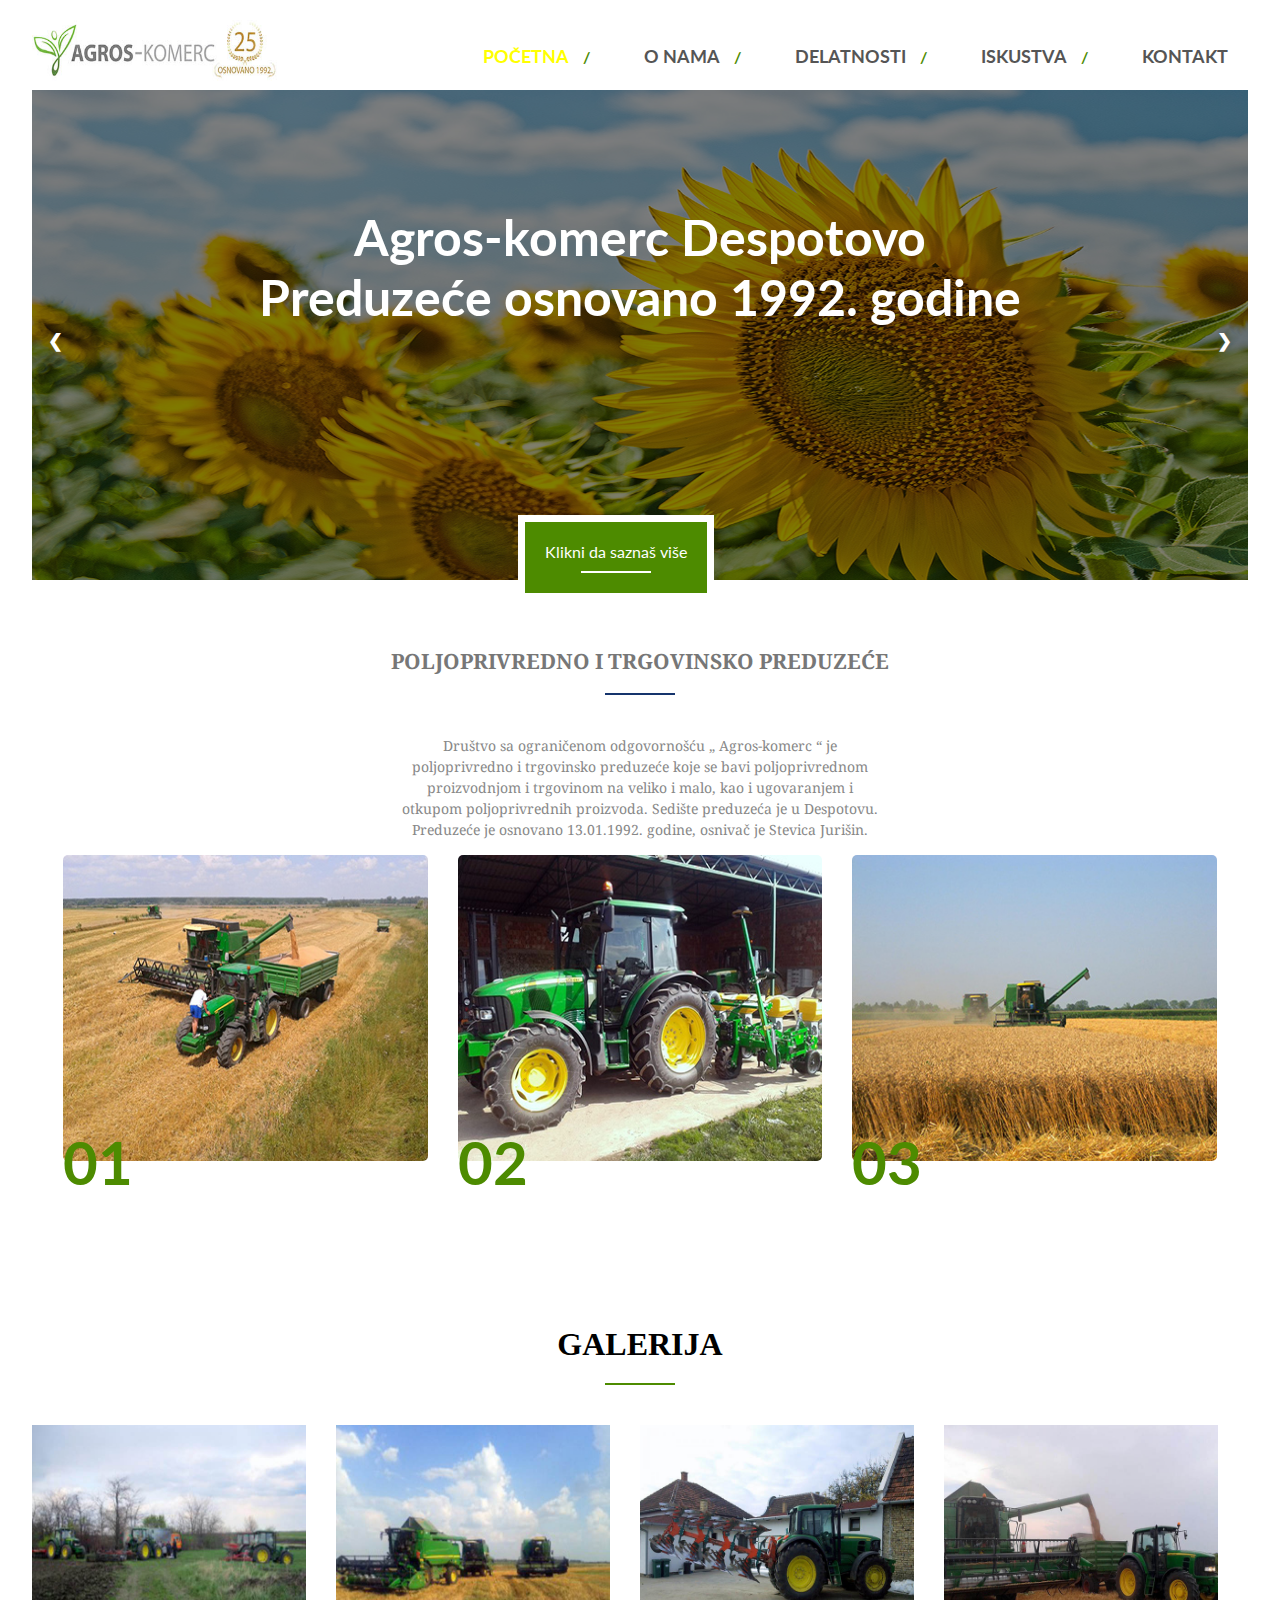
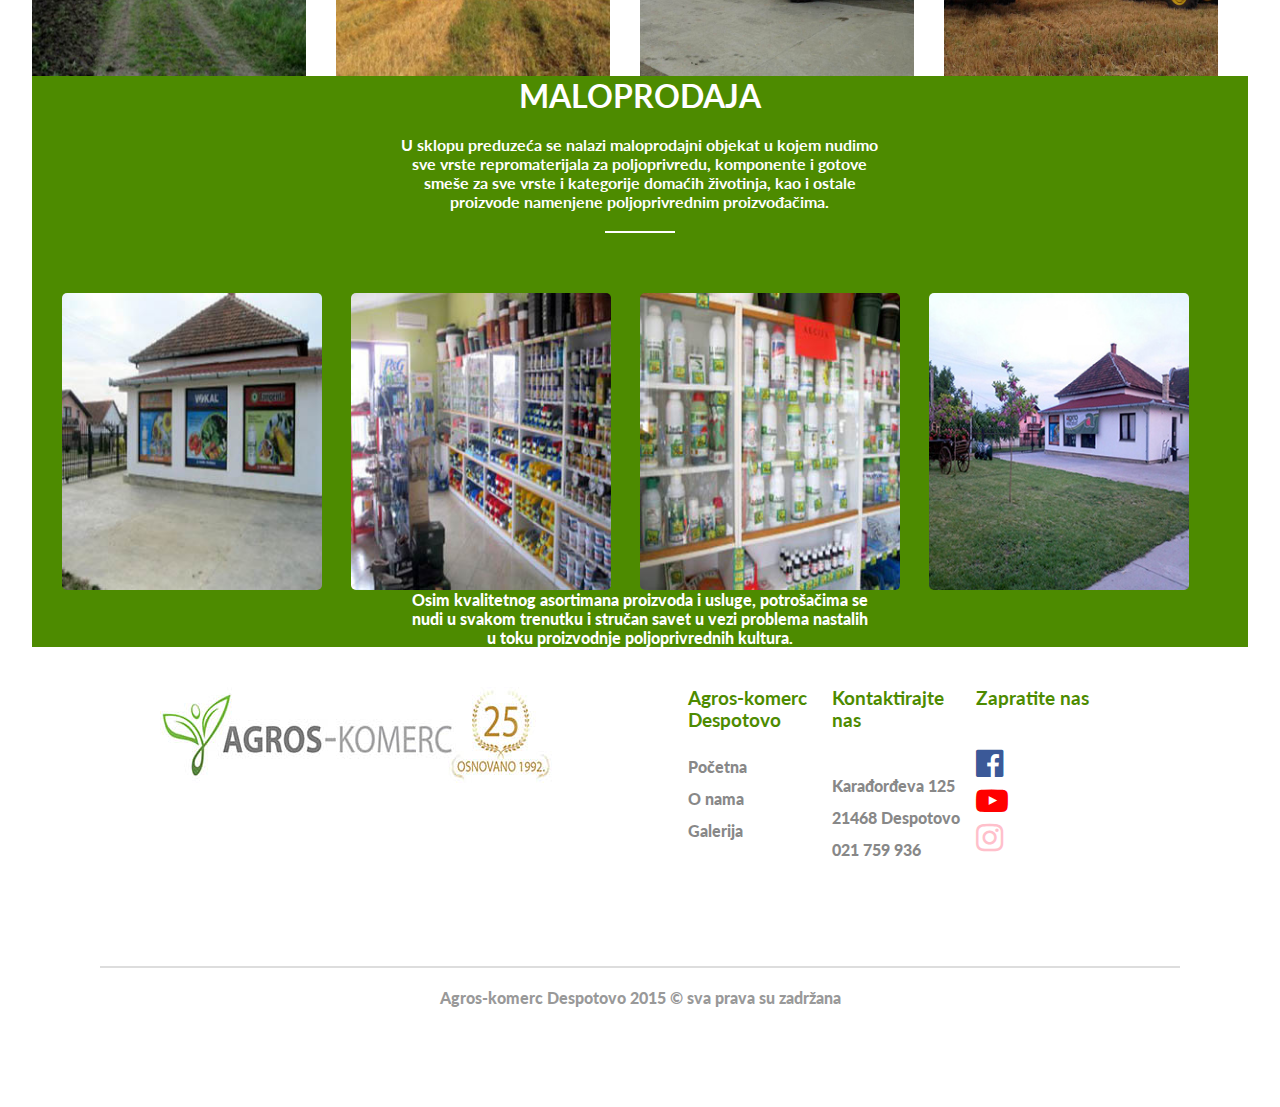
==== index.html @ 93c8be32 "Add files via upload" ====
<!DOCTYPE html>
<html>
<head>
	<link rel="icon" type="image/x-icon" href="favicons/favicon.ico">
	<title>Agros-Komerc Početna</title>
	<meta name="description" content="Društvo sa ograničenom odgovornošću „ Agros-komerc “ je poljoprivredno i trgovinsko preduzeće koje se bavi poljoprivrednom proizvodnjom i trgovinom na veliko i malo, kao i ugovaranjem i otkupom poljoprivrednih proizvoda. Sedište preduzeća je u Despotovu."/>
	<meta http-equiv="X-UA-Compatible" content="IE=edge">
	<meta name="keywords" content="Poljoprivredne usluge, poljoprivredna apoteka, poljoprivredna mehanizacija, otkup, prodaja, kooperacija, repromaterijal, savetovanja, veleprodaja, maloprodaja">
	<meta property="og:locale" content="sr_RS">
	<meta property="og:type" content="website">
	<meta property="og:title" content="Agros-Komerc">
	<meta property="og:description" content="Ako Vam je potrebna hrana mi Vam nudimo i kućnu dostavu">

	<link rel="apple-touch-icon" sizes="120x120" href="favicons/apple-icon-120x120.png">
    <link rel="icon" type="image/png" sizes="32x32" href="favicons/favicon-32x32.png">
    <link rel="icon" type="image/png" sizes="16x16" href="favicons/favicon-16x16.png">
    <link rel="manifest" href="favicons/manifest.json">
	
	<meta name="msapplication-TileColor" content="#ffffff">
	<meta name="msapplication-TileImage" content="/ms-icon-144x144.png">
	<meta name="theme-color" content="#ffffff">
	<meta property="og:url" content="https://dkljestan.github.io/osteriax/index.html">
	<meta property="og:site_name" content="Agros-Komerc">
	<meta name="og:image" content="https://dkljestan.github.io/osteriax/images/l1.jpg">
	<link href="css/font-awesome.min.css" rel="stylesheet">
 	<meta http-equiv="Content-Type" content="text/html; charset=utf-8" />
	







	<meta name="viewport" content="width=device-width, initial-scale=1">
	<link rel="stylesheet" type="text/css" href="css/default.css">
	<link rel="stylesheet" type="text/css" href="css/index.css">
	<link href='https://fonts.googleapis.com/css?family=Lato' rel='stylesheet'>
	<link href='https://fonts.googleapis.com/css?family=Droid Serif' rel='stylesheet'>
	<script src="https://ajax.googleapis.com/ajax/libs/jquery/3.1.0/jquery.min.js"></script>
	<link rel="stylesheet" href="https://cdnjs.cloudflare.com/ajax/libs/font-awesome/4.7.0/css/font-awesome.min.css">
<body>

	 <header>
	 	<div class="wrapper">
	        <div class="logo">
	          <a href="naslovna.html">
	            <img src="images/l1.jpg" alt="logo">
	          </a>
	        </div>
	        
	        <span><i class="fa fa-bars bar fa-2x" aria-hidden="true"></i></span>

	        <nav class="menuu">
				<a href="index.html" class="active">POČETNA</a>
				<a href="onama.html">O NAMA</a>
				<a href="delatnost.html">DELATNOSTI</a>
				<a href="iskustva.html">ISKUSTVA</a>
				<a href="kontakt.html">KONTAKT</a>
	        </nav>
	       </div>
  	</header>


	<section class="first">
		<div class="wrapper">
			<div class="slideshow-container">

				<div class="mySlides fade">
				  <img src="images/suncokret.jpg" alt="suncokret">
				  <div class="text"><h1>Agros-komerc Despotovo</h1><h2>Preduzeće osnovano 1992. godine</h2></div>
				  <a href="delatnost.html" class="aa"> Klikni da saznaš više <hr></a>
				</div>

				<div class="mySlides fade">
				  <img src="images/suncokret1.jpg" alt="kukuruz">
				  <div class="text"><h1>Agros-komerc Despotovo</h1><h2>Preduzeće osnovano 1992. godine</h2></div>
				  <a href="delatnost.html" class="aa"> Klikni da saznaš više <hr></a>
				</div>

				<div class="mySlides fade">
				  <img src="images/suncokret2.jpg" alt="žito">
				  <div class="text"><h1>Agros-komerc Despotovo</h1><h2>Preduzeće osnovano 1992. godine</h2></div>
				  <a href="delatnost.html" class="aa"> Klikni da saznaš više <hr></a>
				</div>

				<a class="prev" onclick="plusSlides(-1)">&#10094;</a>
				<a class="next" onclick="plusSlides(1)">&#10095;</a>

			</div>
		</div>
	</section>

	<section class="two">
		 <div class="wrapper">
		 	<div class="text">
		 			<h2>POLJOPRIVREDNO I TRGOVINSKO PREDUZEĆE</h2>
			 			<hr class="line">
		 			<div class="text1">
		 				<p>Društvo sa ograničenom odgovornošću „ Agros-komerc “ je poljoprivredno i trgovinsko preduzeće koje se bavi poljoprivrednom proizvodnjom i trgovinom na veliko i malo, kao i ugovaranjem i otkupom poljoprivrednih proizvoda. Sedište preduzeća je u Despotovu. Preduzeće je osnovano 13.01.1992. godine, osnivač je Stevica Jurišin.</p>
		 			</div>
		 	</div>
		 </div>
	</section>
	
	<section class="three">
		<div class="wrapper">
			<div class="gallery">

				<div class="gallery1">
					<img src="images/broj1.JPG" alt="kombaj">

					<div class="number">
						<h1>01</h1>
					</div>
				</div>

				<div class="gallery1">
					<img src="images/broj2.jpg" alt="traktor">

					<div class="number">
						<h1>02</h1>
					</div>
				</div>

				<div class="gallery1">
					<img src="images/broj3.JPG" alt="vršidba">
					<div class="number">
						<h1>03</h1>
					</div>
				</div>

			</div>
		</div>
	</section>













	<section class="four">
		<div class="wrapper">
			
		</div>
	</section>












	<section class="five">
		<div class="wrapper">
			<div class="text3">
				<h1>GALERIJA</h1>
					<hr class="line">
			</div>
		</div>		
	</section>



	<section class="six">
		<div class="wrapper">

			<div class="gal">
				<div class="pic">
					<img src="images/slika1.JPG" alt="John Deer">
					<div class="text"><p>ONE</p></div>
				</div>
			</div>

			<div class="gal">
				<div class="pic">
					<img src="images/slika2.jpg" alt="John Deer">
					<div class="text"><p>TWO</p></div>
				</div>
			</div>

			<div class="gal">
				<div class="pic">
					<img src="images/slika3.jpg" alt="plug">
					<div class="text"><p>THREE</p></div>
				</div>
			</div>

			<div class="gal">
				<div class="pic">
					<img src="images/slika4.jpg" alt="John Deer">
					<div class="text"><p>FOUR</p></div>
				</div>
			</div>

		</div>
	</section>

	<section class="seven"></section>


	<section class="eight">
		<div class="wrapper">
			<div class="background">
				<div class="text">
					<h1>MALOPRODAJA</h1>
					<p><b>U sklopu preduzeća se nalazi  maloprodajni objekat u kojem nudimo sve vrste repromaterijala za poljoprivredu, komponente i gotove smeše za sve vrste i kategorije domaćih životinja, kao i ostale proizvode namenjene poljoprivrednim proizvođačima.</p><hr class="line">
				</div>
				<div class="gallery">
					<div class="wrapper">

						<div class="gal">
							<div class="pic">
								<img src="images/radnja.JPG" alt="radnja">
							</div>
						</div>

						<div class="gal">
							<div class="pic">
								<img src="images/radnja1.JPG" alt="apoteka">
							</div>
						</div>

						<div class="gal">
							<div class="pic">
								<img src="images/radnja2.JPG" alt="prodavnica">
							</div>
						</div>

						<div class="gal">
							<div class="pic">
								<img src="images/radnja3.jpg" alt="dvorište">
							</div>
						</div>

				<div class="text">
					<p><b>Osim kvalitetnog asortimana proizvoda i usluge, potrošačima se nudi u svakom trenutku i stručan savet u vezi problema nastalih u toku proizvodnje poljoprivrednih kultura.</p>
				</div>
					

					</div>
				</div>
			</div>
		</div>
	</section>

	<section class="eleven">
		<div class="wrapper1">
			<div class="float">
					<div class="logo">
						<img src="images/l1.jpg" alt="logo">
					</div>

					<div class="text">
						<h3>Zapratite nas</h3>
						<br>

						<a href="https://www.facebook.com/" target="_blank"><i class="fa fa-facebook-official fa-2x face" aria-hidden="true"></i></a>
						<a href="https://www.youtube.com/" target="_blank"><i class="fa fa-youtube-play fa-2x yt" aria-hidden="true"></i></a>
						<a href="https://www.instagram.com/" target="_blank"><i class="fa fa-instagram fa-2x insta" aria-hidden="true"></i>
						</a>
					</div>

					<div class="text">
						<h3>Kontaktirajte nas</h3>
						<br>
						<p>Karađorđeva 125</p>
						<p>21468 Despotovo</p>
						<p>021 759 936</p>
					</div>

					<div class="text">
						<h3>Agros-komerc Despotovo</h3>
						<a href="index.html">Početna</a>
						<a href="onama.html">O nama</a>
						<a href="galerija.html">Galerija</a>
					</div>
			</div>
		</div>
	</section>

	<footer>
		<div class="wrapper1">
			<hr>
		<p>Agros-komerc Despotovo 2015 © sva prava su zadržana</p>
		</div>
	</footer>

<script src="js/script.js"></script>
</body>
</html>
---- css/default.css ----
* {
  margin: 0;
  padding: 0;
  box-sizing: border-box;
}
.wrapper{
	max-width: 1440px;
	width: 95%;
	margin: 0 auto;
}
body {
  font-family: 'Lato', sans-serif;
}
img {
  max-width: 100%;
  display: block;
  height: auto;
}

header {
  background: white;
  overflow: hidden;
  padding: 20px 0;
}

header .logo {
  float: left;
  width: 250px;
  height: 50px;
}
header nav {
  float: right;
  margin-top: 25px;
}

header nav a {
  margin: 0 20px;
  font-size: 18px;
  color: #555;
  text-decoration: none;
  font-weight: 700;
  text-transform: uppercase;
}

header nav a:hover{
	transition: 0.5s ease;
	color: rgb(250, 236, 0);
}
header nav a::after{
	content: '  /  ';
	color: rgb(77, 139, 0);
	font-weight: bold;
	font-size: 16px;
	padding: 10px;
}
header nav a.active {
  color: yellow;
}
header nav a:last-child:after{
	content: none;
}

@media only screen and (max-width: 768px) {
  .header nav a {
    margin: 0 15px;
  }
}
@media only screen and (max-width: 576px) {
  header nav {
    float: none;
    text-align: center;
    clear: both;
  }
  header nav a {
    display: block;
    margin: 20px 0;
    text-align: center;
  }
  header nav a.active {
    padding-bottom: 7px;
    border-bottom: 1px solid #AAABD3;
  }
}
header  .menuu.isOpen {
  display: block;
}
header i{
  color: black;
  margin-right: 10px;
}

header  span {
  float: right;
  display: none;
}
@media (max-width: 900px){
  header  span{display: block;}
  header  nav {
  clear: both;
  float: none;
  display: none;
}
header  nav a{
  float: none;
  display: block;
  text-align: center;
  margin: 15px 0;
}
---- css/index.css ----
.first{
	width: 100%;
	height: auto;
}
.first .mySlides {
  display: none;
}
.first img {
  vertical-align: middle;
}
.first .slideshow-container {
  max-width: 100%;
  position: relative;
  margin: auto;
}
.first .prev, .next {
  cursor: pointer;
  position: absolute;
  top: 50%;
  width: auto;
  padding: 16px;
  margin-top: -22px;
  color: white;
  font-weight: bold;
  font-size: 18px;
  transition: 0.6s ease;
  border-radius: 0 3px 3px 0;
}
.first .next {
  right: 0;
  border-radius: 3px 0 0 3px;
}
.first .text {
  color: black;
  font-family: Lato, sans-serif;
  padding: 8px 12px;
  position: absolute;
  bottom: 50%;
  width: 100%;
  text-align: center;

}
.first img{
	width: 100%;
	filter: brightness(50%);
}
.first .text h1{
	color: white;
	font-size: 50px;
}
.first .text h2{
	color: white;
	font-size: 50px;
}
.first .aa{
	position: absolute;
	bottom: -4%;
	left: 40%;
	margin: 0 auto;
	text-align: center;
	padding: 20px;
	font-family: Lato, sans-serif;
	color: white;
	background-color: rgb(77, 139, 0);
	text-decoration: none;
	border: 7px solid white;
}
.first hr{
	border: 0.5px solid white;
	width: 70px;
	margin: 10px auto 0 auto;
}
.first .fade {
  -webkit-animation-name: fade;
  -webkit-animation-duration: 1.5s;
  animation-name: fade;
  animation-duration: 1.5s;
}
.first @-webkit-keyframes fade {
  from {opacity: .3} 
  to {opacity: 1}
}
.first @keyframes fade {
  from {opacity: .3} 
  to {opacity: 1}
}


@media only screen and (max-width: 300px) {
 .first .prev, .next,.text {font-size: 11px}
}
@media only screen and (max-width: 768px){
	.first .text h1{
		color: white;
		font-size: 30px;
	}
	.first .text h2{
		color: white;
		font-size: 30px;
	}
}
@media only screen and (max-width: 576px){
	.first .text h1{
		color: white;
		font-size: 20px;
	}
	.first .text h2{
		color: white;
		font-size: 20px;
	}
}




































.two{
	width: 100%;
	height: auto;
	margin-top: 50px;
}
.two h2{
	font-family: "Droid Serif", sans-serif;
	text-align: center;
	color: #777;
	line-height: 3em;
}
.two .text{
	font-size: 14px;
    font-family: "Droid Serif", sans-serif;
	text-align: center;
	width: 100%;
	height: auto;
	line-height: 2em;
}
.two p{
	font-family: Lato-Bold, sans-serif;
	color: #888;
}
.two .text1{
	width: 40%;
	margin: 40px auto 0 auto;
	line-height: 1.5em;
	text-align: center;
}
.two .text1 p{
	color: #888;
	font-family: "Droid Serif", sans-serif;
}
.two .line{
	width: 70px;
	border: none;
	background-color: rgb(21,52,108);
	padding: 1px;
	margin: 0 auto;
}
@media only screen and (max-width: 768px){
	.two .text1{
		width: 70%;
		margin: 40px auto 0 auto;
		line-height: 1.5em;
		text-align: center;
	}
}
@media only screen and (max-width: 576px){
	.two .text1{
		width: 90%;
		margin: 40px auto 0 auto;
		line-height: 1.5em;
		text-align: center;
	}
}










.three{
	width: 100%;
	height: auto;
}
.three .gallery{
	display: flex;
	justify-content: center;
}
.three .gallery1{
	width: 30%;
	position: relative;
	margin: 15px;
}
.three .gallery img{
	border-radius: 5px;
}
.three .gallery1 .number h1{
	position: absolute;
	bottom: -12%;
	font-size:60px;
	color: rgb(77, 139, 0); 
	font-weight: bold;
}
@media only screen and (max-width: 768px){
	.three .gallery{
		display: flex;
		justify-content: center;
		flex-wrap: wrap;
}
	.three .gallery1{
			width: 50%;
			position: relative;
			margin: 70px;
	}
}
@media only screen and (max-width: 576px){
	.three .gallery{
		display: flex;
		justify-content: center;
		flex-wrap: wrap;
}
	.three .gallery1{
			width: 80%;
			position: relative;
			margin: 70px;
	}
}





























.four{
	width: 100%;
	height: auto;
}























.five{
	margin-top: 150px;
	width: 100%;
	height: auto;
}
.five .text3 h1{
	font-family: "texgyreadventorregular";
	text-align: center;
}
.five .text3 p{
	margin-top:  20px;
	text-align: center;
	font-family: Lato-Italic, sans-serif;
	font-style: italic;
	color: #888;                             /*Silver coloe*/
}
.five .text3 .line{
	width: 70px;
	border: none;
	background-color: rgb(77, 139, 0);
	padding: 1px;
	margin: 0 auto;
	margin-top: 20px;
}

















.six{
	margin-top: 40px;
	width: 100%;
	height: auto;
}
.six .gal{
	width: 25%;
	float: left;
}
.six .gal .pic{
	width: 90%;
	height: 100%;
	position: relative;
}
.six .gal .pic img{
	width: 100%;
	height: 100%;
}

.six .gal .pic:hover .text{
	visibility: visible;
	opacity: 1;
}
.six .gal .pic:hover  .text p{
	visibility: visible;
	opacity: 1;
}

.six .gal .pic .text{
	visibility: hidden;
	background-color: rgba(255, 246, 0,50);
	position: absolute;
	top: 5%;
	bottom: 5%;
	left: 5%;
	right: 5%;
	width: 90%;
	height: 90%;
	margin: 0 auto;
	transition: opacity 0.5s;
	opacity: 0;

}
.six .gal .pic .text p{
	visibility: hidden;
	color: white;
	position: absolute;
	border: 1px solid white;
	padding: 5px;
	top: 45%;
	left: 35%;
	transition: opacity 0.5s;
	opacity: 0;
}
@media only screen and (max-width: 768px){
	.six .gal{
		width: 50%;
		float: left;
	}
	.six .gal .pic{
			margin: 0 auto;
			width: 90%;
			height: 100%;
			position: relative;
	}
}
@media only screen and (max-width: 576px){
	.six .gal{
		width: 100%;
		float: none;
	}
	.six .gal .pic{
		display: block;
			margin: 0 auto;
			width: 90%;
			height: 100%;
			position: relative;
	}
	.six .gal .pic .text p{
		visibility: visible;
		color: white;
		position: absolute;
		border: 1px solid white;
		padding: 5px;
		top: 45%;
		left: 40%;
	}
}


























.seven{
	clear: left;
	width: 100%;
	height: auto;
}




.eight{
	width: 100%;
	height: auto;
}
.eight .background{
	background-color: rgb(77, 139, 0);
	overflow: hidden;
}
.eight .background .text h1{
	font-family: Lato, sans-serif;
	text-align: center;
	color: white;
}
.eight .background .text p{
	color: white;
	width: 40%;
	text-align: center;
	margin: 0 auto;
	margin-top: 20px;
}
.eight .background .text .line{
	width: 70px;
	border: none;
	background-color: white;
	padding: 1px;
	margin: 0 auto;
	margin-top: 20px;
}
.eight .gal{
	margin-top: 40px;
	width: 25%;
	height: 50%;
	float: left;
}
.eight .gal .pic{
	width: 90%;
	height: 100%;
}
.eight .gal .pic img{
	width: 100%;
	height: 100%;
	border-radius: 5px;
}
.eight .gal .pic .text{
	width: 100%;
}
.eight .gal .pic .text h3{
 	color: white;
 	font-family: Lato, sans-serif;
}
.eight .gal .pic .text h3::selection{
 	color: white;
 	background-color: black;
}
.eight .gal .pic .text p{
	color: #e4eab9;
	text-align: justify;
	font-family: Lato-Italic, serif;
	font-style: italic;
	width: 100%;
}
.eight .gal .pic .text p::selection{
	background-color: black;
	color: white;
}
.eight .gal .pic .text a{
	display: block;
	text-decoration: none;
	font-size: 30px;
	color: white;
}
@media only screen and (max-width: 768px){
	.eight .gallery{
		display: block;
	}
	.eight .gal{
		margin: 40px auto;
		width: 80%;
		height: 50%;
		float: none;
	}
	.eight .gal .pic{
		width: 100%;
		height: 100%;
	}
}
@media only screen and (max-width: 576px){
	.eight .gallery{
		display: block;
	}
	.eight .gal{
		margin: 40px auto;
		width: 60%;
		height: 50%;
		float: none;
	}
	.eight .gal .pic{
		width: 90%;
		height: 100%;
	}
}























.nine{
	width: 100%;
	height: auto;
	clear: left;
	overflow: hidden;
}


.nine .new{
	margin-top: 100px;
	width: 100%;
	height: auto;

}
.nine .new h1{
	text-align: center;
	font-family: Lato, sans-serif;
}
.nine .new h1::selection{
	background-color: black;
	color: white;
}
.nine .new .line{
	width: 70px;
	border: none;
	background-color: rgb(27, 52, 108);
	padding: 1px;
	margin: 0 auto;
	margin-top: 20px;
}

.nine .news .post{
	width: 30%;
	height: auto;
	float: left;
	text-align: center;
	margin: 20px;
	
}
.nine .news .post img{
	width: 100%;
	height: auto;
}
.nine .news .post h3{
	color: #444;
	font-family: Lato, sans-serif;
	line-height: 2em;
	text-align: left;
}
.nine .news .post h3::selection{
	background-color: black;
	color: white;
}
.nine .news .post h4{
	color: rgb(27, 52, 108); /*Green color*/
	font-family: Lato-Italic, serif;
	font-style: italic;
	line-height: 3em;
	text-align: left;
}
.nine .news .post h4::selection{
	background-color: black;
	color: white;
}
.nine .news .post p{
	text-align: left;
	color: #888;
	font-family: Lato, sans-serif;
	line-height: 1.5em;
}
.nine .news .post p::selection{
	background-color: black;
	color: white;
}
.nine .news .post a{
	display: block;
	color: rgb(27, 52, 108); /*Green color*/
	text-decoration: none;
	margin-top: 20px;
	font-weight: bold;
	font-family: Lato, sans-serif;
	font-size: 20px;
	text-align: left;
}
.nine .news .post a:hover{
	transition: 1s ease;
	color: red; /* Blue color*/
}
@media only screen and (max-width: 768px){
	.nine .news .post{
		width: 60%;
		height: auto;
		float: none;
		text-align: center;
		margin: 20px auto;
	}
}
@media only screen and (max-width: 576px){
	.nine .news .post{
		width: 70%;
		height: auto;
		float: none;
		text-align: center;
		margin: 10px auto;
	}
}










































.ten{
	width: 100%;
	height: auto;
}
.ten .form{
	background-color: #eee;
	padding: 70px;
}
.ten .form h3{
	text-align: center;
	color: #666;
	line-height: 2em;
}
.ten .form form{
	text-align: center;
}
.ten .form form input{
	border-right: none;
	display: inline-block;
	width: 80%;
	padding: 10px;
}
.ten .form form button{
	margin-left: -50px;
	display: inline-block;
	border: none;
	background-color: rgb(27, 52, 108);
	padding: 12px;
	color: white;
}
.ten .form form button:hover{
	background-color: red;

}
@media only screen and (max-width: 768px){
	.ten .form form input{
		width: 60%;
	}
}
@media only screen and (max-width: 576px){
	.ten .form form input{
		width: 55%;
	}
}



























.eleven{
	width: 100%;
	height: auto;
	padding: 40px;
}
.eleven .wrapper1{
	max-width: 1200px;
	width: 80%;
	margin: 0 auto;
}
.eleven .float{
	width: 100%;
	height: auto;

}
.eleven .float .logo{
	width: 55%;
	float: left;
}
.eleven .float .text{
	width: 15%;
	float: right;
}
.eleven .float .text h3{
	color: rgb(77, 139, 0); 
	font-family: Lato, sans-serif;
	font-style: normal;
	margin-bottom: 20px;
}
.eleven .float .text a{
	display: block;
	color: #888;
	text-decoration: none;
	line-height: 2em;
	font-family: Lato, sans-serif;
}
.eleven .float .text a .face{
	color: #3B5998;
}
.eleven .float .text a .yt{
	color: red;
}
.eleven .float .text a .insta{
	color: pink;
}
.eleven .float .text p{
	display: block;
	color: #888;
	line-height: 2em;
	font-family: Lato, sans-serif;
}
@media only screen and (max-width: 768px){
	.eleven .float .logo{
		float: none;
		width: 100%;
		text-align: center;
		margin-bottom: 50px;
	}
	.eleven .float .text{
		width: 100%;
		float: none;
		text-align: center;
		margin-bottom: 20px;
	}
}
@media only screen and (max-width: 576px){
	.eleven .float .logo{
		float: none;
		width: 100%;
		text-align: center;
		margin-bottom: 30px;
	}
	.eleven .float .text{
		width: 100%;
		float: none;
		text-align: center;
		margin-bottom: 15px;
	}
}

footer{
	width: 100%;
	height: auto;
	clear: both;
	padding: 100px;
}
footer hr{
	border: 0.5px solid #ddd;
}
footer p{
	text-align: center;
	color: #999;
	margin-top: 20px;
}
@media only screen and (max-width: 768px){
	footer{
		padding: 60px;
	}
}
@media only screen and (max-width: 576px){
	footer{
		padding: 30px;
	}
}
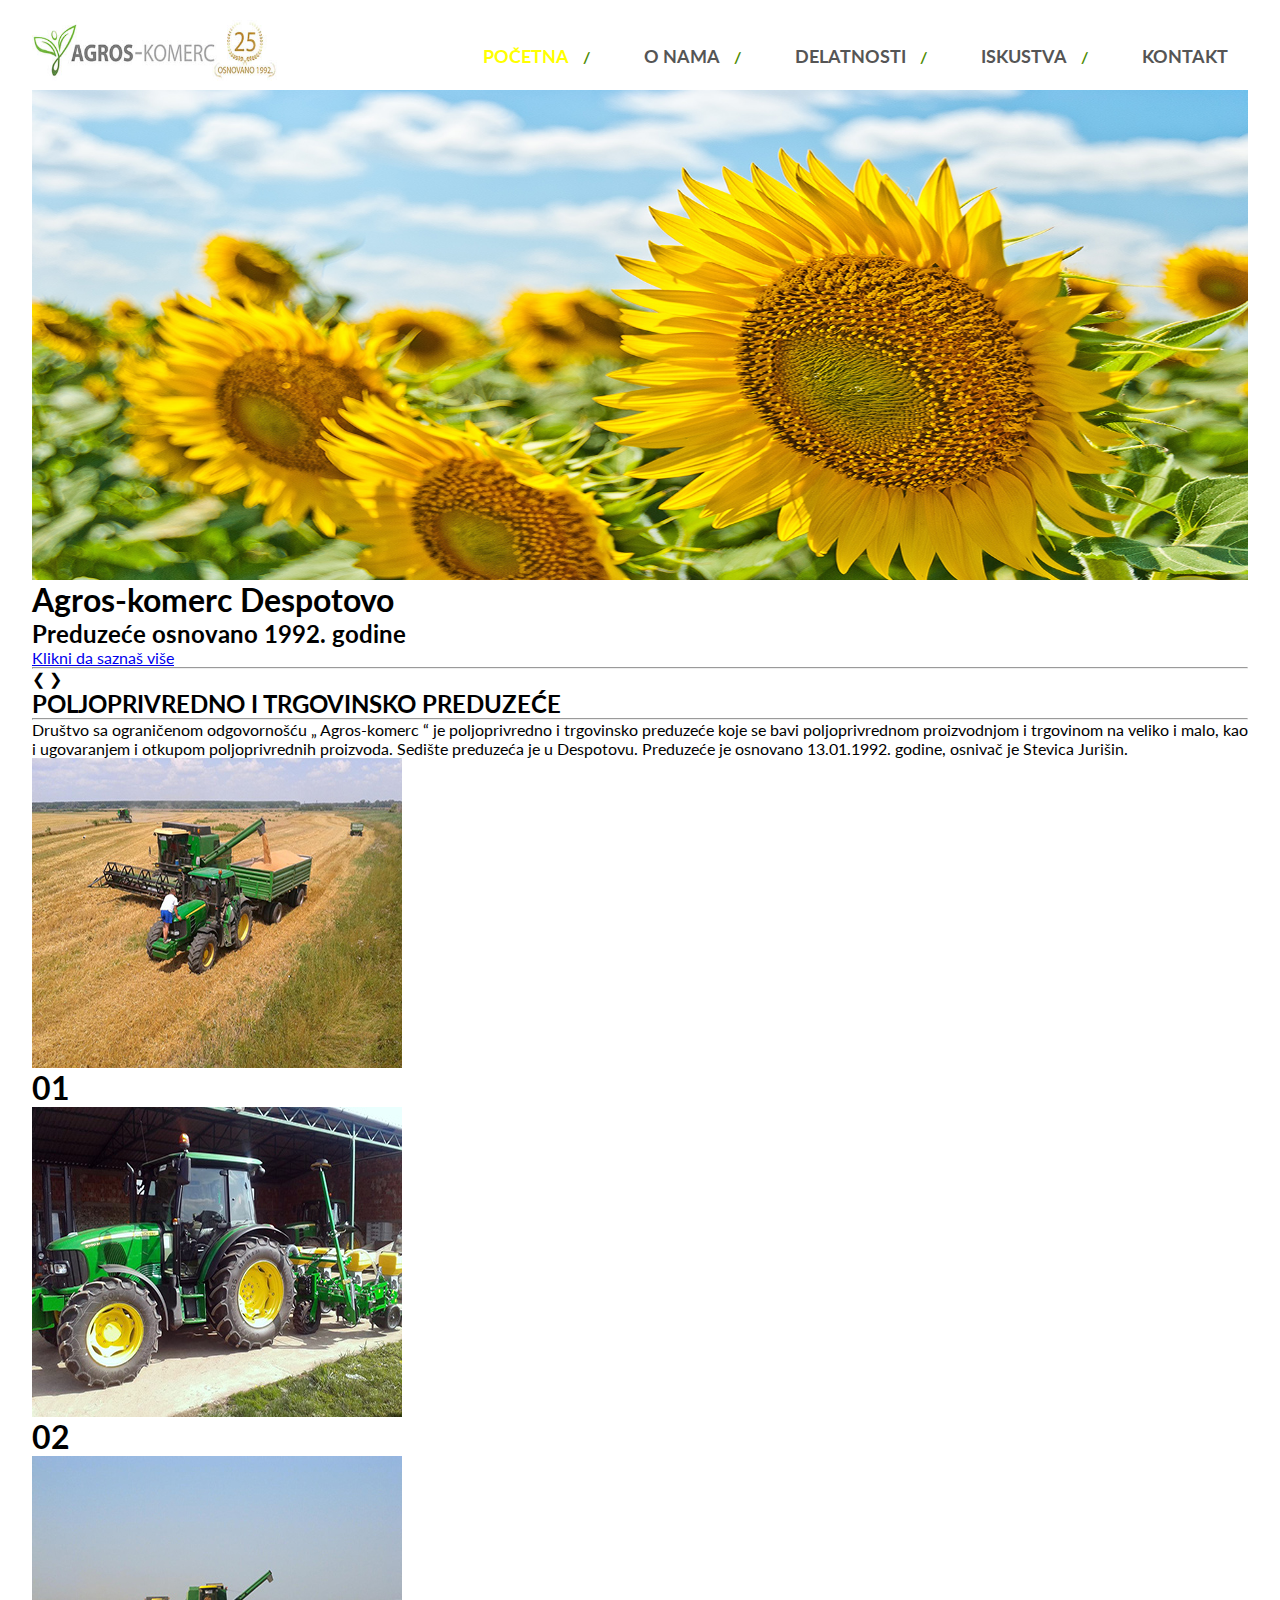
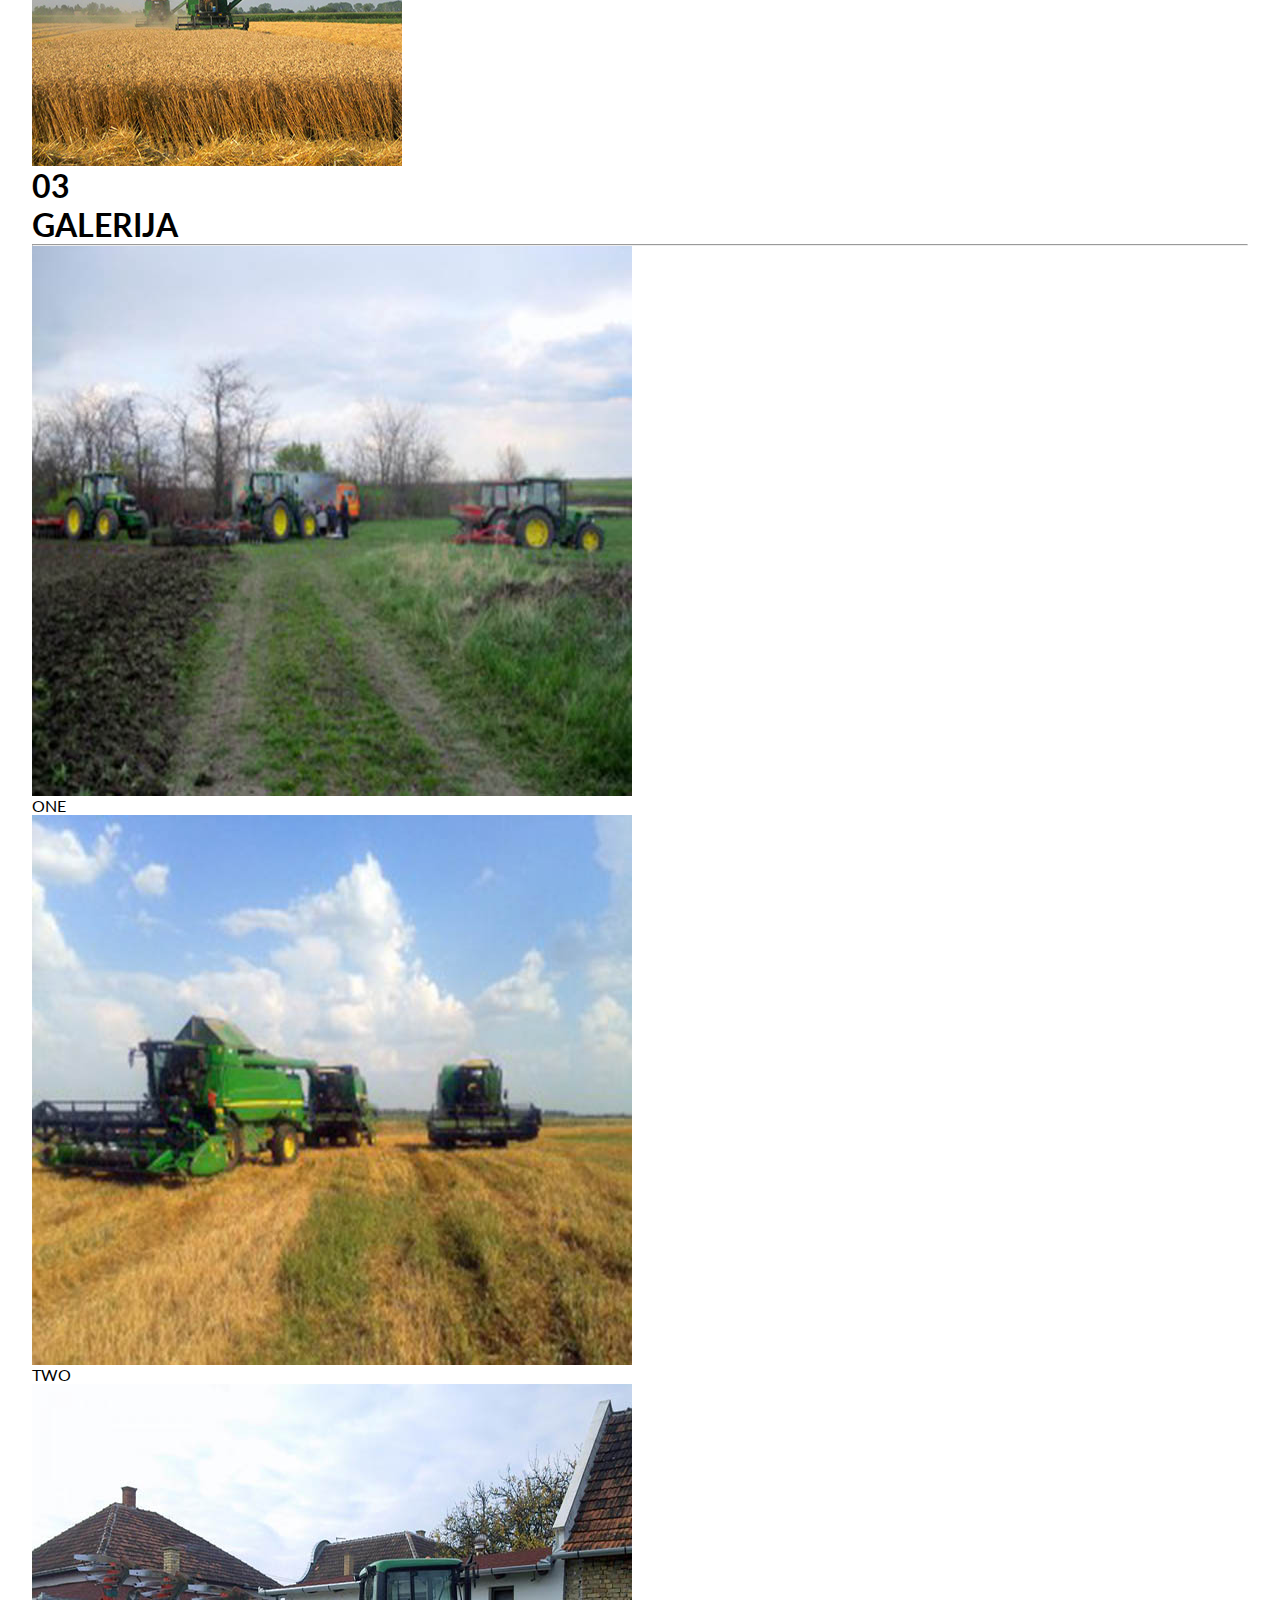
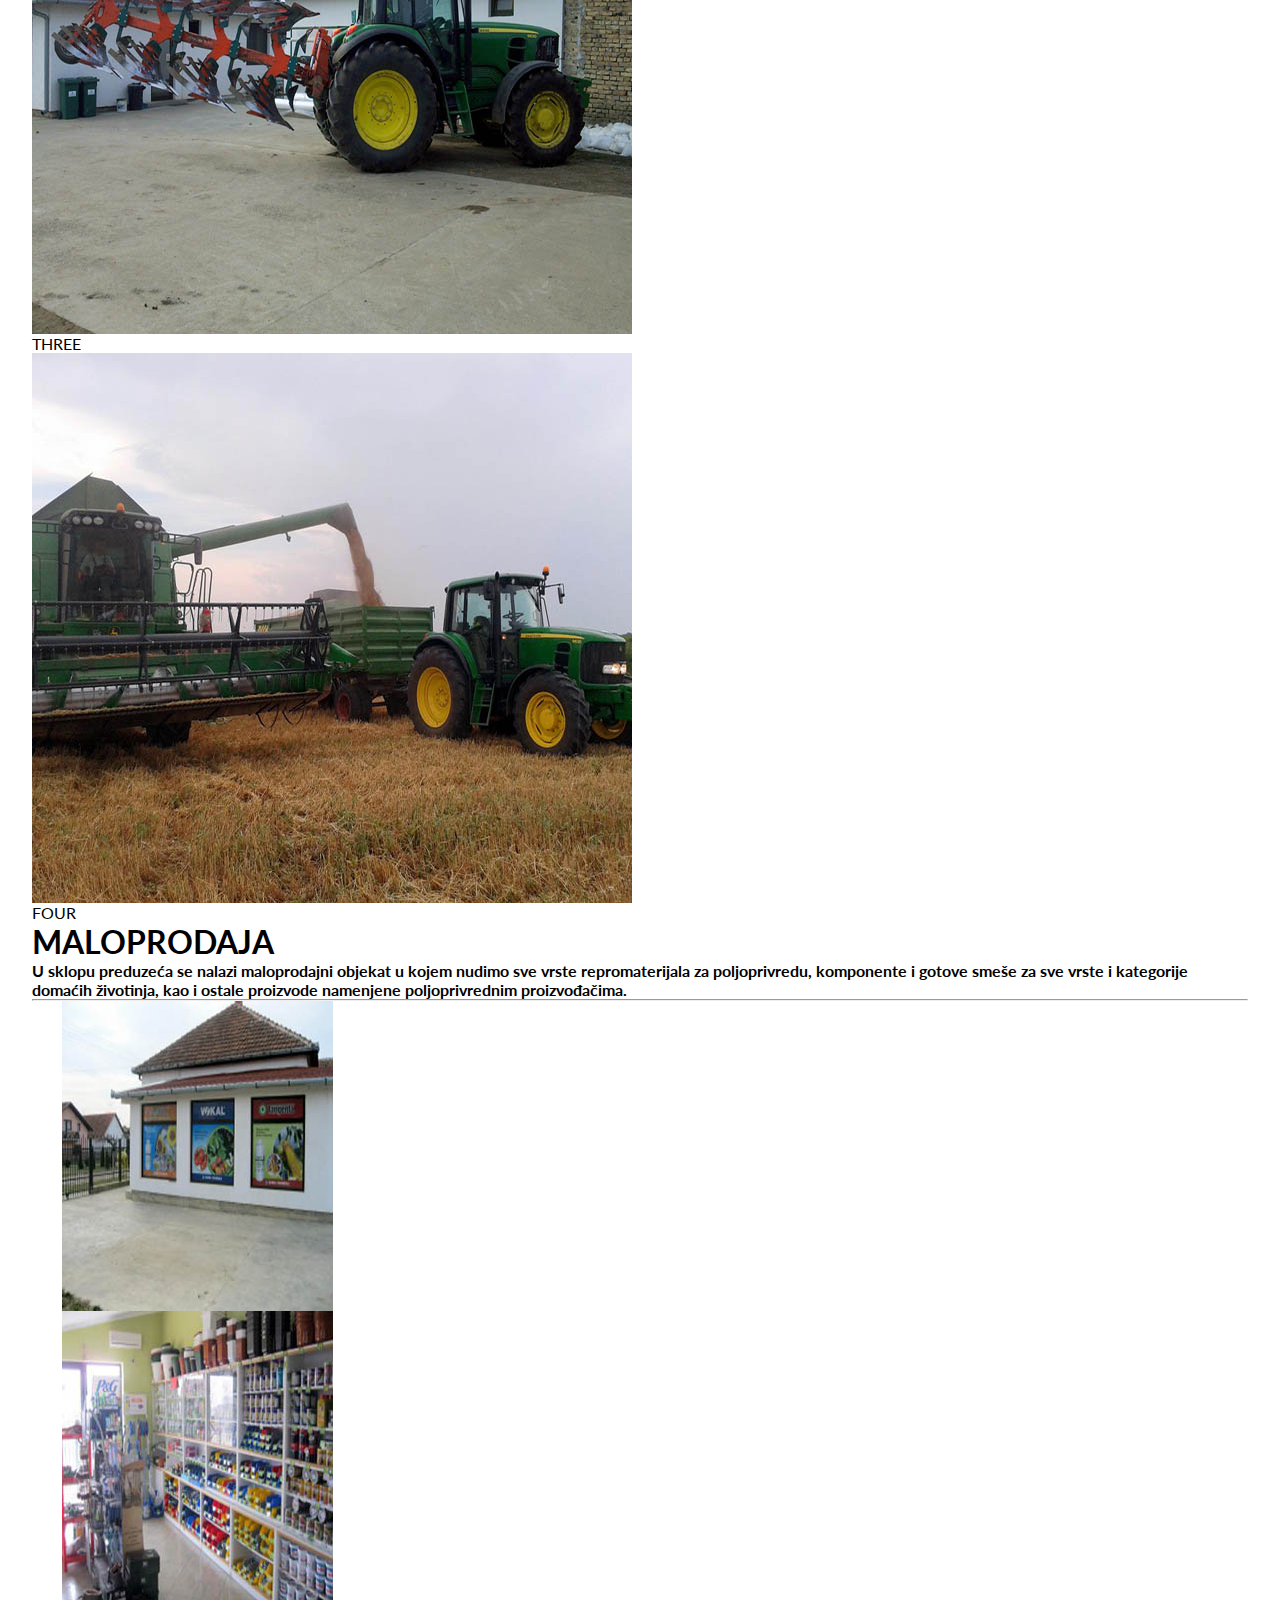
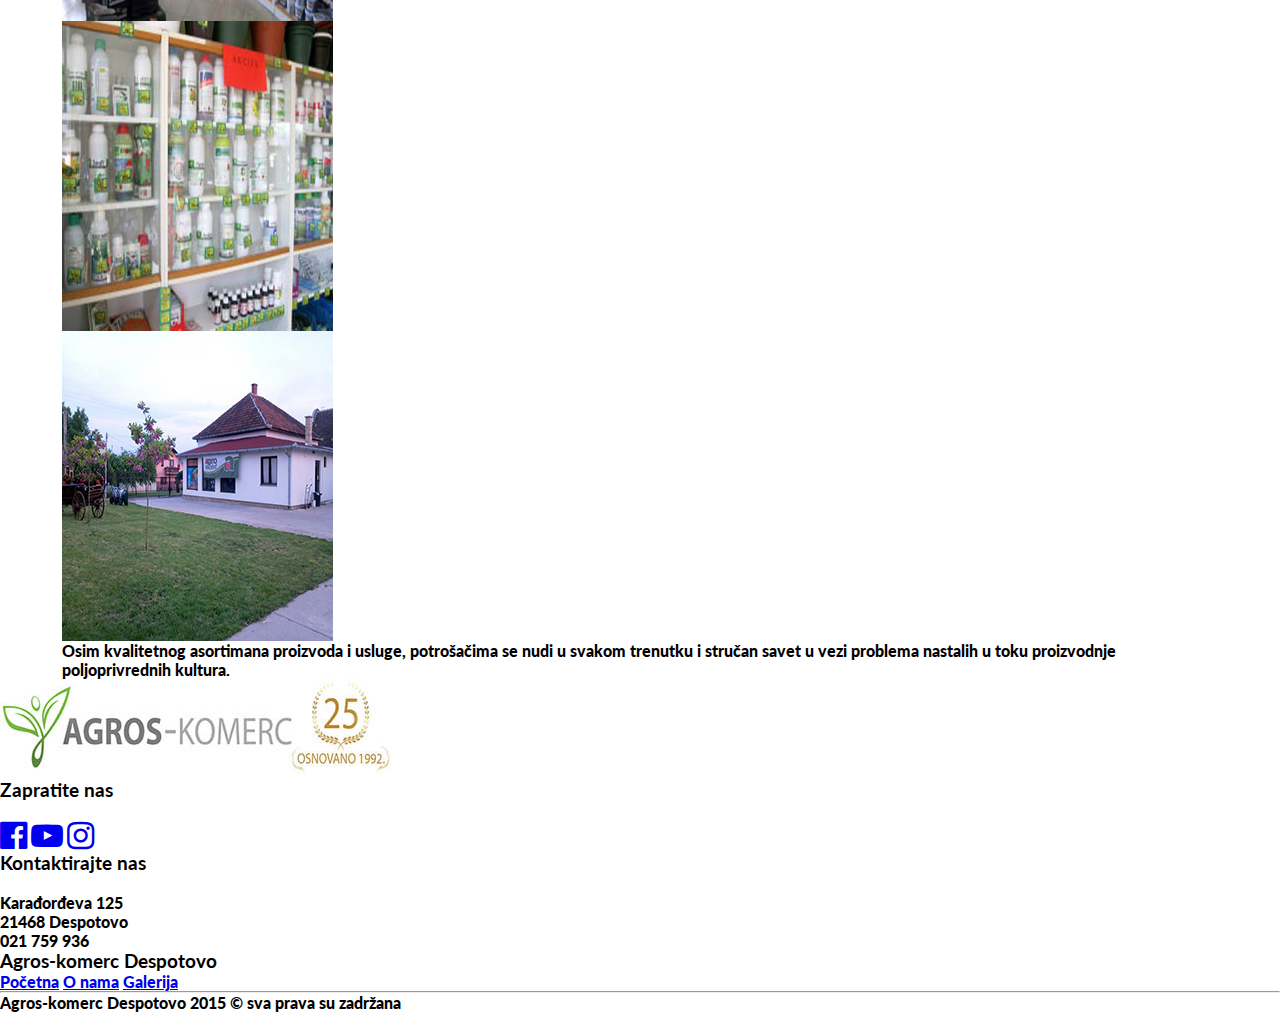
==== commit ba206449: "Update index.html" ====
--- a/index.html
+++ b/index.html
@@ -1,7 +1,7 @@
 <!DOCTYPE html>
 <html>
 <head>
-	<link rel="icon" type="image/x-icon" href="favicons/favicon.ico">
+	<link rel="icon" type="image/x-icon" href="favicons/favicon.png">
 	<title>Agros-Komerc Početna</title>
 	<meta name="description" content="Društvo sa ograničenom odgovornošću „ Agros-komerc “ je poljoprivredno i trgovinsko preduzeće koje se bavi poljoprivrednom proizvodnjom i trgovinom na veliko i malo, kao i ugovaranjem i otkupom poljoprivrednih proizvoda. Sedište preduzeća je u Despotovu."/>
 	<meta http-equiv="X-UA-Compatible" content="IE=edge">
@@ -10,12 +10,10 @@
 	<meta property="og:type" content="website">
 	<meta property="og:title" content="Agros-Komerc">
 	<meta property="og:description" content="Ako Vam je potrebna hrana mi Vam nudimo i kućnu dostavu">
-
 	<link rel="apple-touch-icon" sizes="120x120" href="favicons/apple-icon-120x120.png">
-    <link rel="icon" type="image/png" sizes="32x32" href="favicons/favicon-32x32.png">
-    <link rel="icon" type="image/png" sizes="16x16" href="favicons/favicon-16x16.png">
-    <link rel="manifest" href="favicons/manifest.json">
-	
+    	<link rel="icon" type="image/png" sizes="32x32" href="favicons/favicon-32x32.png">
+    	<link rel="icon" type="image/png" sizes="16x16" href="favicons/favicon-16x16.png">
+    	<link rel="manifest" href="favicons/manifest.json">
 	<meta name="msapplication-TileColor" content="#ffffff">
 	<meta name="msapplication-TileImage" content="/ms-icon-144x144.png">
 	<meta name="theme-color" content="#ffffff">
@@ -24,21 +22,14 @@
 	<meta name="og:image" content="https://dkljestan.github.io/osteriax/images/l1.jpg">
 	<link href="css/font-awesome.min.css" rel="stylesheet">
  	<meta http-equiv="Content-Type" content="text/html; charset=utf-8" />
-	
-
-
-
-
-
-
-
 	<meta name="viewport" content="width=device-width, initial-scale=1">
 	<link rel="stylesheet" type="text/css" href="css/default.css">
-	<link rel="stylesheet" type="text/css" href="css/index.css">
+	<link rel="stylesheet" type="text/css" href="css/indexx.css">
 	<link href='https://fonts.googleapis.com/css?family=Lato' rel='stylesheet'>
 	<link href='https://fonts.googleapis.com/css?family=Droid Serif' rel='stylesheet'>
 	<script src="https://ajax.googleapis.com/ajax/libs/jquery/3.1.0/jquery.min.js"></script>
 	<link rel="stylesheet" href="https://cdnjs.cloudflare.com/ajax/libs/font-awesome/4.7.0/css/font-awesome.min.css">
+</head>
 <body>
 
 	 <header>
@@ -60,8 +51,6 @@
 	        </nav>
 	       </div>
   	</header>
-
-
 	<section class="first">
 		<div class="wrapper">
 			<div class="slideshow-container">
@@ -90,7 +79,6 @@
 			</div>
 		</div>
 	</section>
-
 	<section class="two">
 		 <div class="wrapper">
 		 	<div class="text">
@@ -102,7 +90,6 @@
 		 	</div>
 		 </div>
 	</section>
-	
 	<section class="three">
 		<div class="wrapper">
 			<div class="gallery">
@@ -133,36 +120,11 @@
 			</div>
 		</div>
 	</section>
-
-
-
-
-
-
-
-
-
-
-
-
-
 	<section class="four">
 		<div class="wrapper">
 			
 		</div>
 	</section>
-
-
-
-
-
-
-
-
-
-
-
-
 	<section class="five">
 		<div class="wrapper">
 			<div class="text3">
@@ -171,9 +133,6 @@
 			</div>
 		</div>		
 	</section>
-
-
-
 	<section class="six">
 		<div class="wrapper">
 
@@ -207,10 +166,7 @@
 
 		</div>
 	</section>
-
 	<section class="seven"></section>
-
-
 	<section class="eight">
 		<div class="wrapper">
 			<div class="background">
@@ -299,5 +255,15 @@
 	</footer>
 
 <script src="js/script.js"></script>
+	<!-- Global site tag (gtag.js) - Google Analytics -->
+<script async src="https://www.googletagmanager.com/gtag/js?id=UA-118593699-1"></script>
+<script>
+  window.dataLayer = window.dataLayer || [];
+  function gtag(){dataLayer.push(arguments);}
+  gtag('js', new Date());
+
+  gtag('config', 'UA-118593699-1');
+</script>
+
 </body>
-</html>+</html>
--- a/css/default.css
+++ b/css/default.css
@@ -1,136 +1 @@
-
-* {
-  margin: 0;
-  padding: 0;
-  box-sizing: border-box;
-}
-.wrapper{
-	max-width: 1440px;
-	width: 95%;
-	margin: 0 auto;
-}
-body {
-  font-family: 'Lato', sans-serif;
-}
-img {
-  max-width: 100%;
-  display: block;
-  height: auto;
-}
-
-header {
-  background: white;
-  overflow: hidden;
-  padding: 20px 0;
-}
-
-header .logo {
-  float: left;
-  width: 250px;
-  height: 50px;
-}
-header nav {
-  float: right;
-  margin-top: 25px;
-}
-
-header nav a {
-  margin: 0 20px;
-  font-size: 18px;
-  color: #555;
-  text-decoration: none;
-  font-weight: 700;
-  text-transform: uppercase;
-}
-
-header nav a:hover{
-	transition: 0.5s ease;
-	color: rgb(250, 236, 0);
-}
-header nav a::after{
-	content: '  /  ';
-	color: rgb(77, 139, 0);
-	font-weight: bold;
-	font-size: 16px;
-	padding: 10px;
-}
-header nav a.active {
-  color: yellow;
-}
-header nav a:last-child:after{
-	content: none;
-}
-
-@media only screen and (max-width: 768px) {
-  .header nav a {
-    margin: 0 15px;
-  }
-}
-@media only screen and (max-width: 576px) {
-  header nav {
-    float: none;
-    text-align: center;
-    clear: both;
-  }
-  header nav a {
-    display: block;
-    margin: 20px 0;
-    text-align: center;
-  }
-  header nav a.active {
-    padding-bottom: 7px;
-    border-bottom: 1px solid #AAABD3;
-  }
-}
-header  .menuu.isOpen {
-  display: block;
-}
-header i{
-  color: black;
-  margin-right: 10px;
-}
-
-header  span {
-  float: right;
-  display: none;
-}
-@media (max-width: 900px){
-  header  span{display: block;}
-  header  nav {
-  clear: both;
-  float: none;
-  display: none;
-}
-header  nav a{
-  float: none;
-  display: block;
-  text-align: center;
-  margin: 15px 0;
-}
-
-
-
-
-
-
-
-
-
-
-
-
-
-
-
-
-
-
-
-
-
-
-
-
-
-
-
+header .menuu.isOpen,img{display:block}*{margin:0;padding:0;box-sizing:border-box}.wrapper{max-width:1440px;width:95%;margin:0 auto}body{font-family:Lato,sans-serif}img{max-width:100%;height:auto}header{background:#fff;overflow:hidden;padding:20px 0}header .logo{float:left;width:250px;height:50px}header nav{float:right;margin-top:25px}header nav a{margin:0 20px;font-size:18px;color:#555;text-decoration:none;font-weight:700;text-transform:uppercase}header nav a:hover{transition:.5s ease;color:#faec00}header nav a::after{content:'  /  ';color:#4d8b00;font-weight:700;font-size:16px;padding:10px}header nav a.active{color:#ff0}header nav a:last-child:after{content:none}@media only screen and (max-width:768px){.header nav a{margin:0 15px}}@media only screen and (max-width:576px){header nav{float:none;text-align:center;clear:both}header nav a{display:block;margin:20px 0;text-align:center}header nav a.active{padding-bottom:7px;border-bottom:1px solid #AAABD3}}header i{color:#000;margin-right:10px}header span{float:right;display:none}@media (max-width:900px){header nav a,header span{display:block}header nav{clear:both;float:none;display:none}header nav a{float:none;text-align:center;margin:15px 0}}
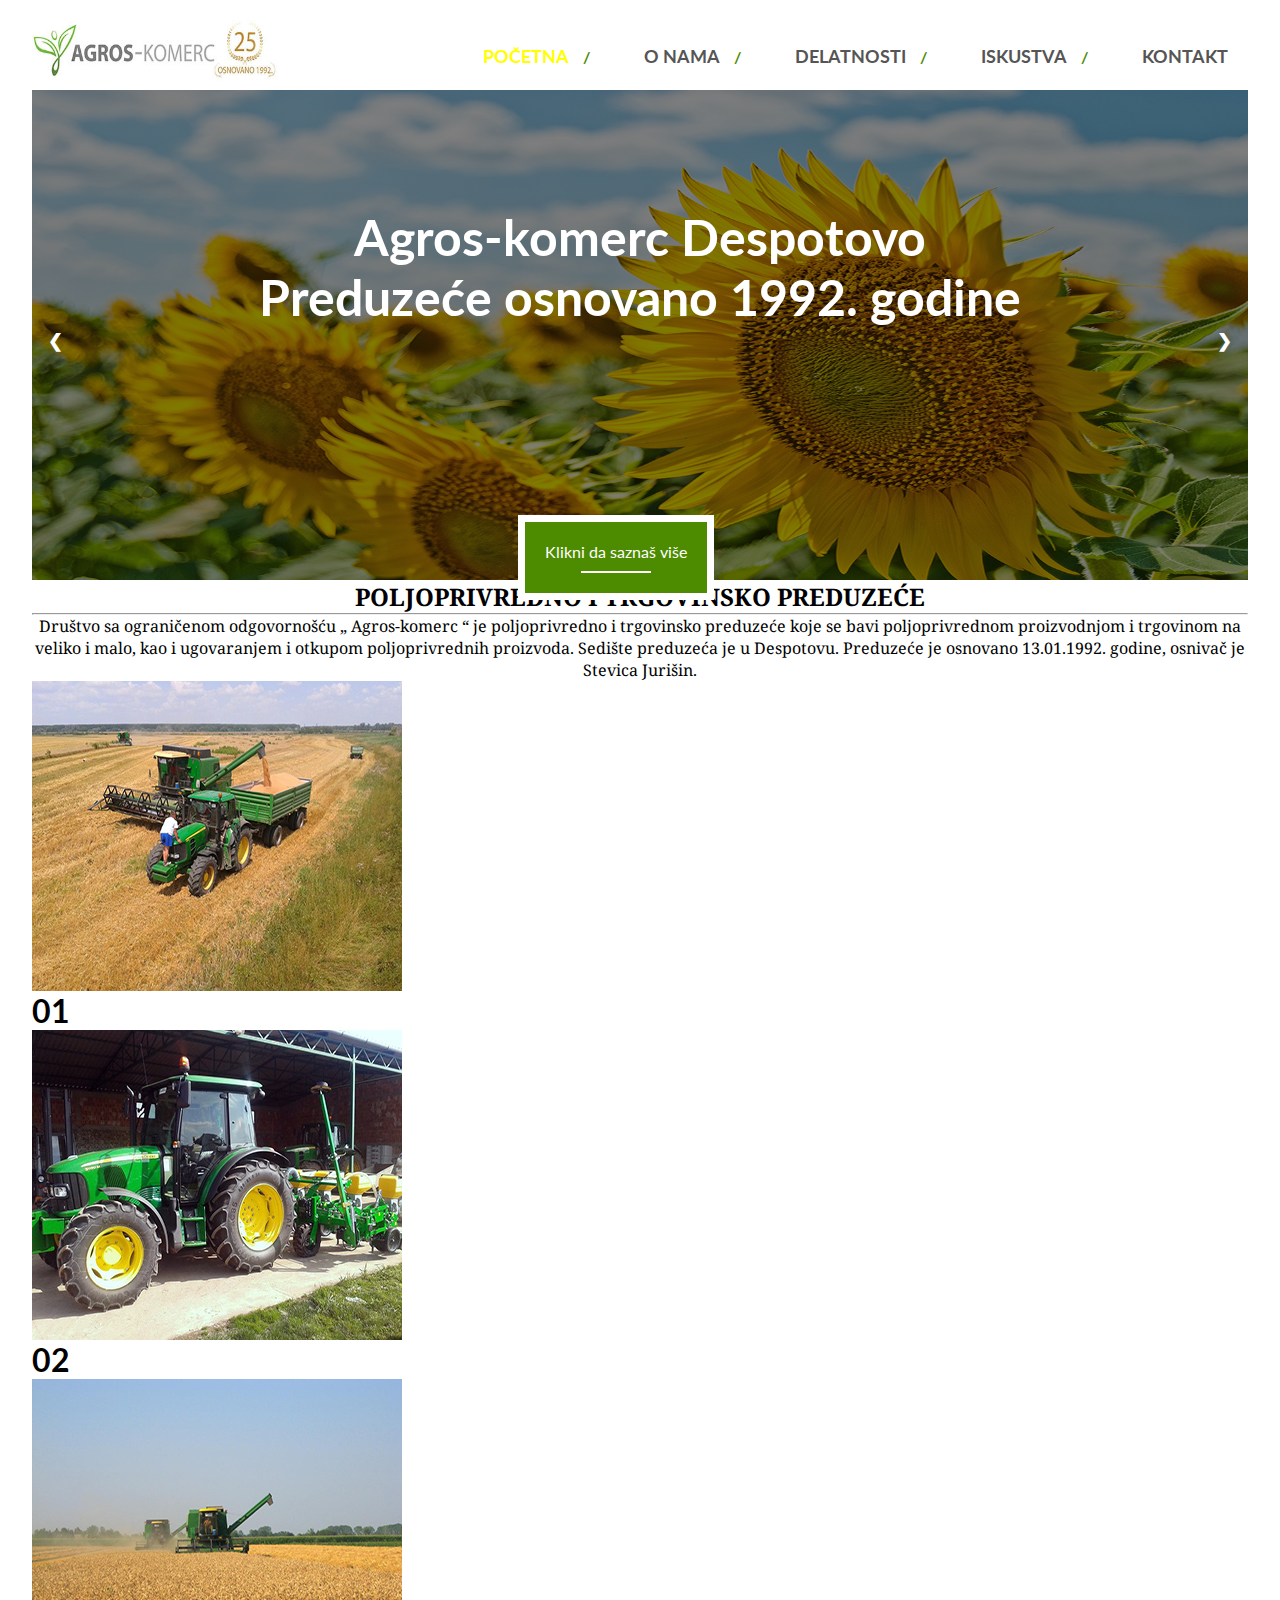
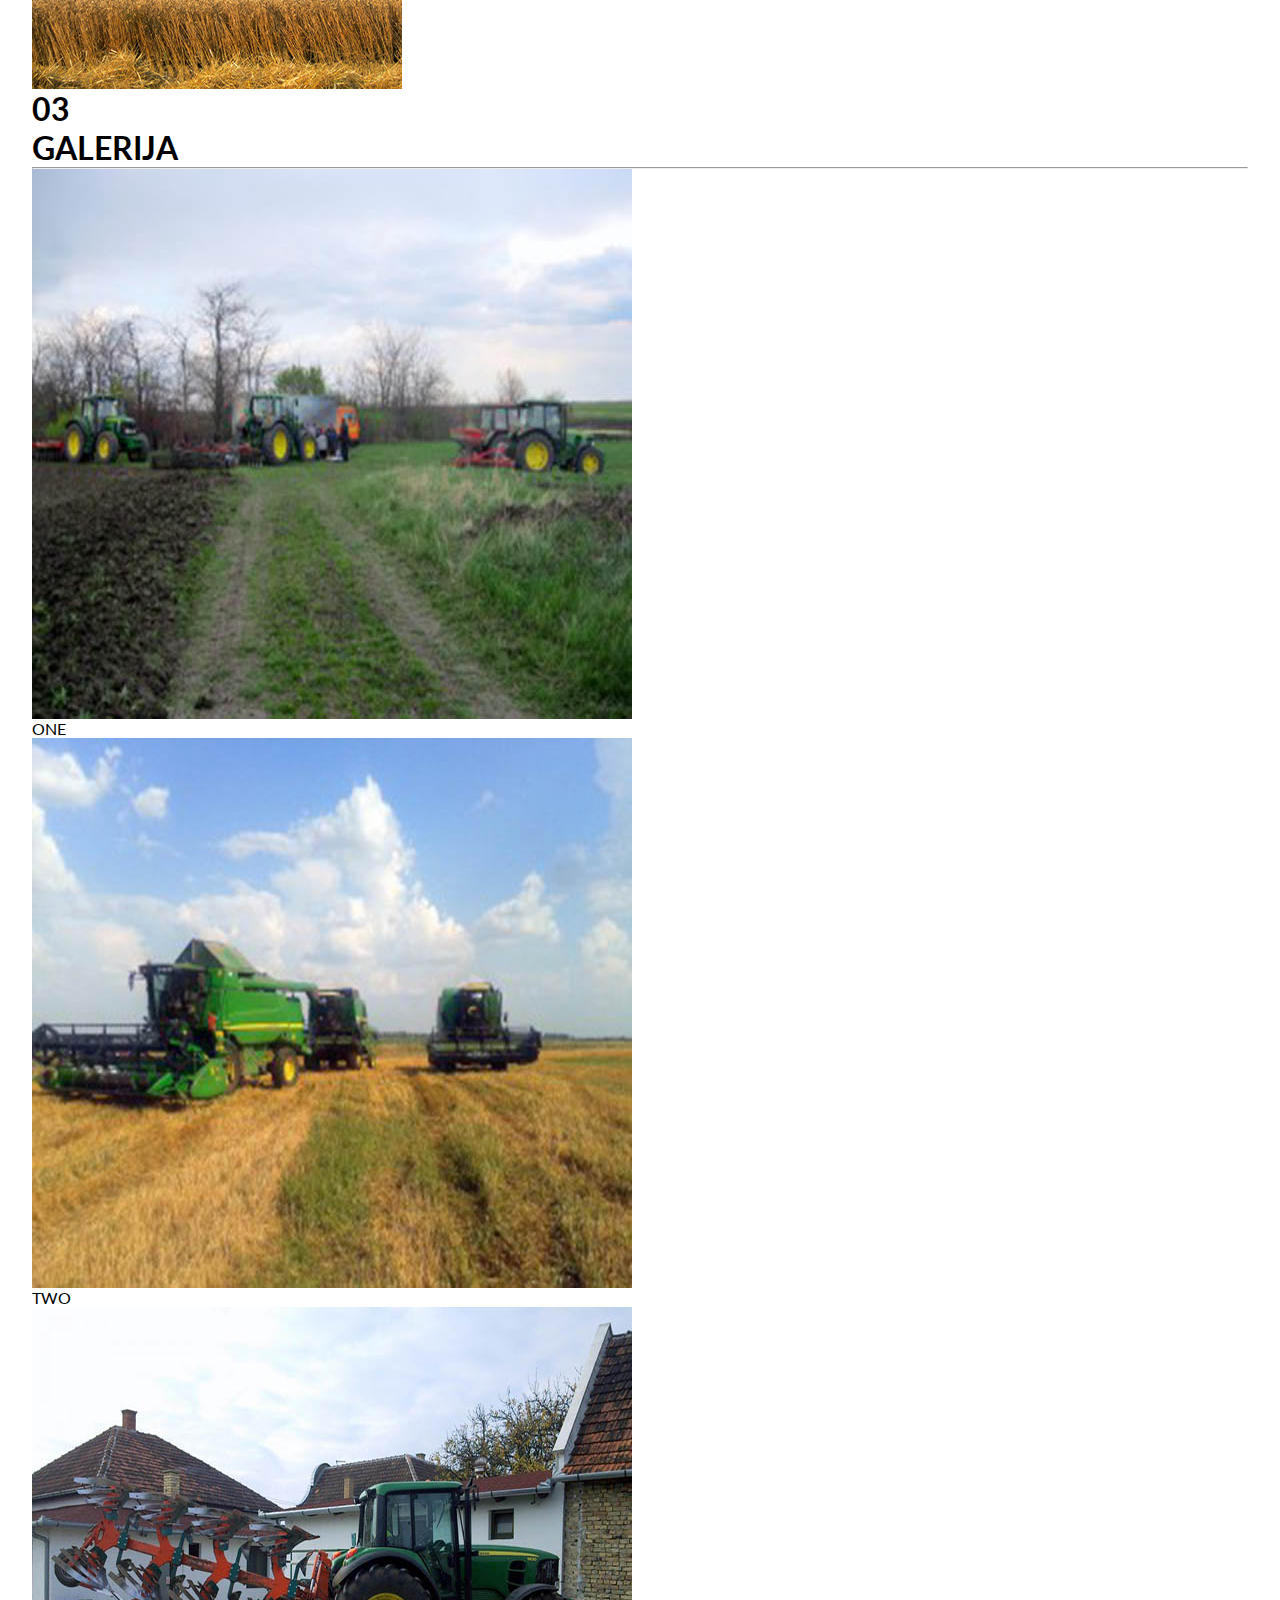
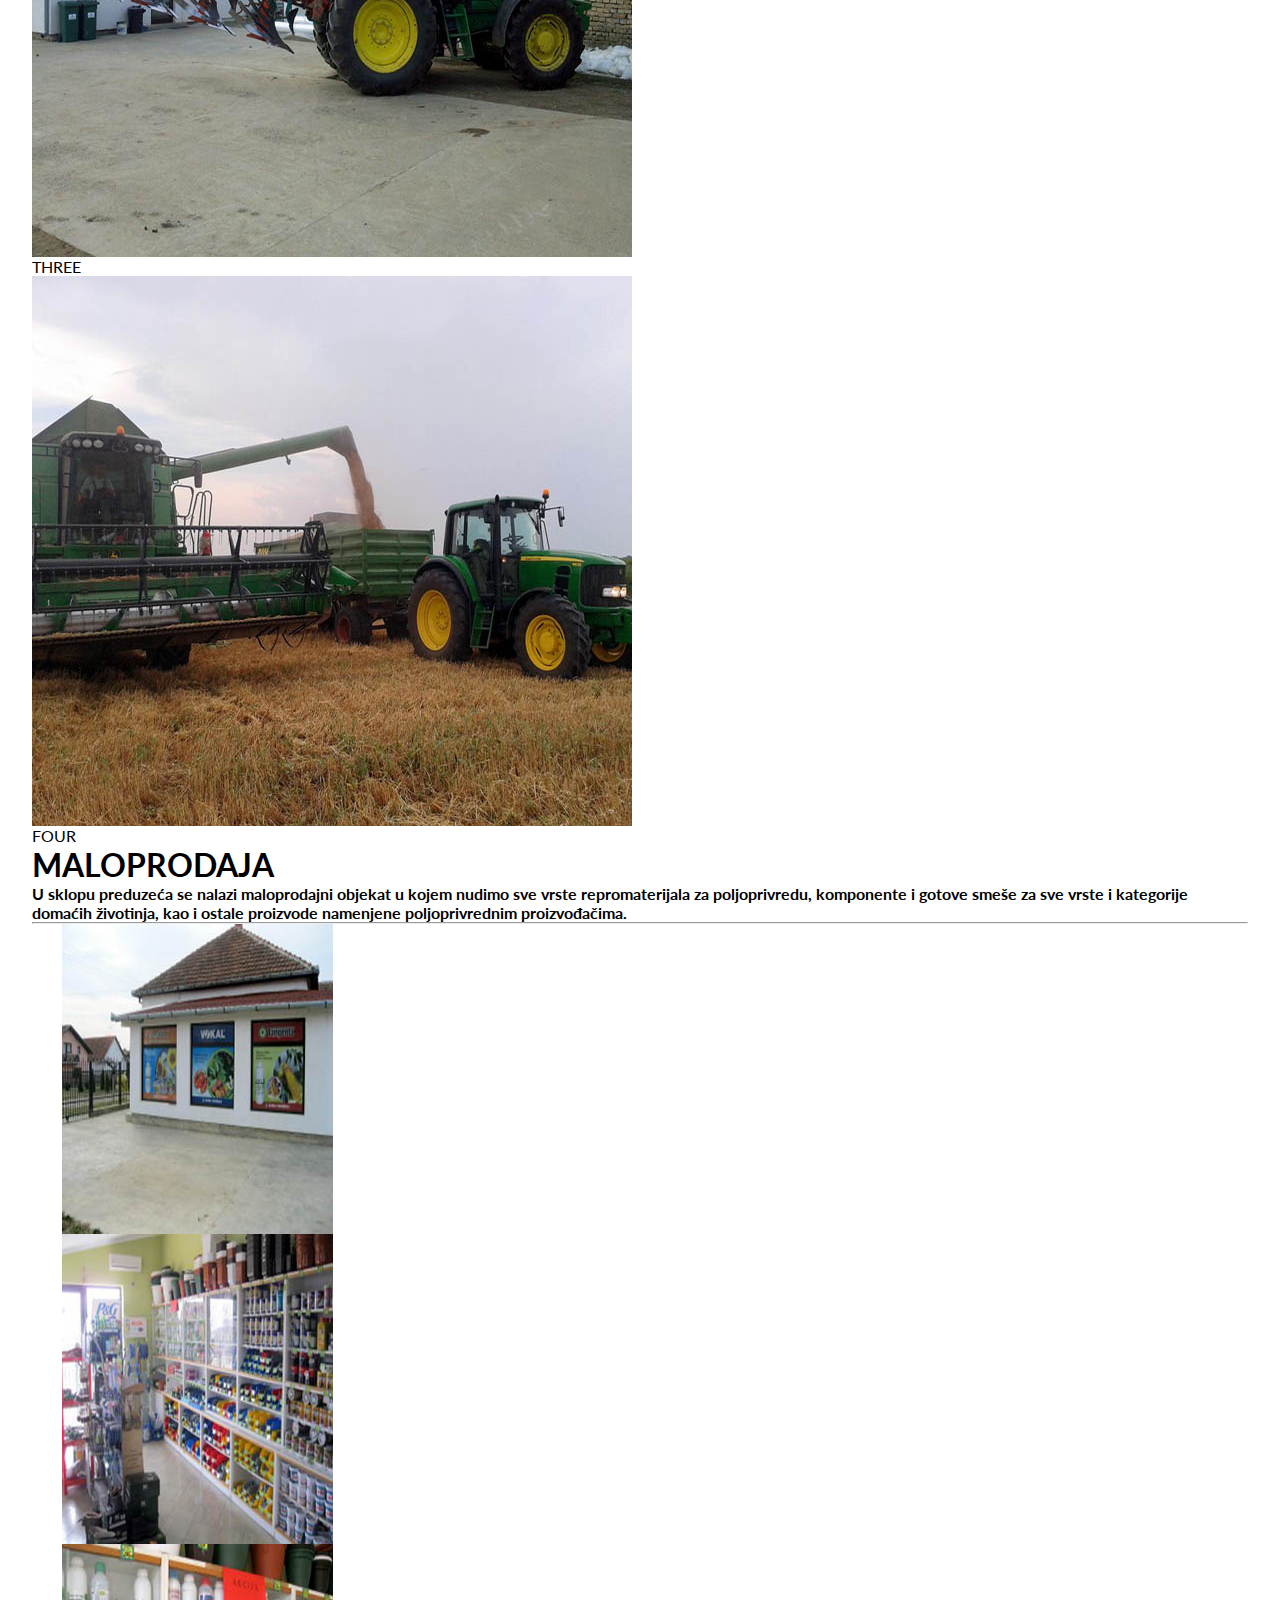
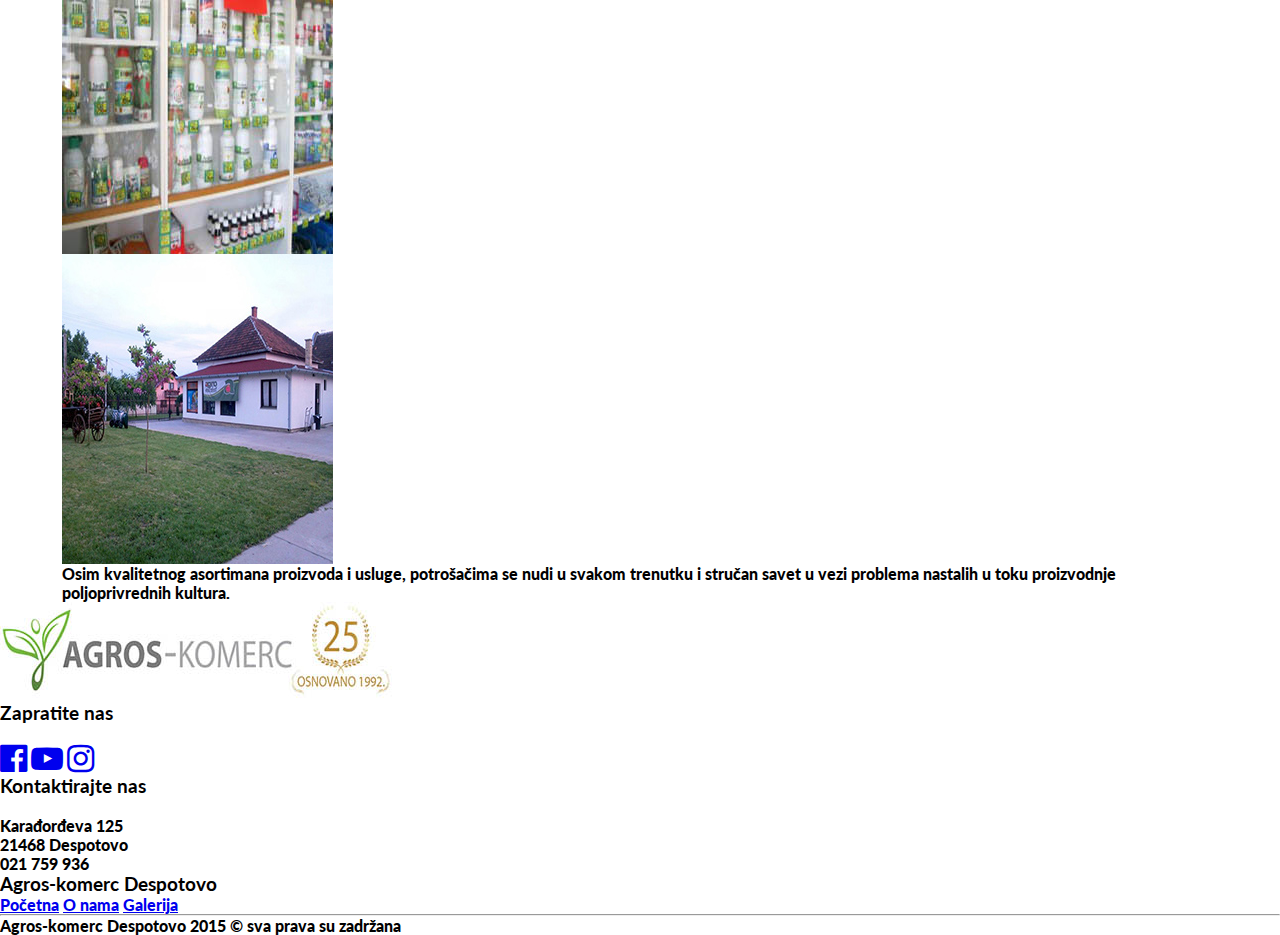
==== commit 3914824d: "Update index.html" ====
--- a/index.html
+++ b/index.html
@@ -24,7 +24,7 @@
  	<meta http-equiv="Content-Type" content="text/html; charset=utf-8" />
 	<meta name="viewport" content="width=device-width, initial-scale=1">
 	<link rel="stylesheet" type="text/css" href="css/default.css">
-	<link rel="stylesheet" type="text/css" href="css/indexx.css">
+	<link rel="stylesheet" type="text/css" href="css/index.css">
 	<link href='https://fonts.googleapis.com/css?family=Lato' rel='stylesheet'>
 	<link href='https://fonts.googleapis.com/css?family=Droid Serif' rel='stylesheet'>
 	<script src="https://ajax.googleapis.com/ajax/libs/jquery/3.1.0/jquery.min.js"></script>
@@ -58,19 +58,19 @@
 				<div class="mySlides fade">
 				  <img src="images/suncokret.jpg" alt="suncokret">
 				  <div class="text"><h1>Agros-komerc Despotovo</h1><h2>Preduzeće osnovano 1992. godine</h2></div>
-				  <a href="delatnost.html" class="aa"> Klikni da saznaš više <hr></a>
+					<div class="btn"><a href="delatnost.html" class="aa"> Klikni da saznaš više <hr></a></div>
 				</div>
 
 				<div class="mySlides fade">
 				  <img src="images/suncokret1.jpg" alt="kukuruz">
 				  <div class="text"><h1>Agros-komerc Despotovo</h1><h2>Preduzeće osnovano 1992. godine</h2></div>
-				  <a href="delatnost.html" class="aa"> Klikni da saznaš više <hr></a>
+					<div class="btn"><a href="delatnost.html" class="aa"> Klikni da saznaš više <hr></a></div>
 				</div>
 
 				<div class="mySlides fade">
 				  <img src="images/suncokret2.jpg" alt="žito">
 				  <div class="text"><h1>Agros-komerc Despotovo</h1><h2>Preduzeće osnovano 1992. godine</h2></div>
-				  <a href="delatnost.html" class="aa"> Klikni da saznaš više <hr></a>
+					<div class="btn"><a href="delatnost.html" class="aa"> Klikni da saznaš više <hr></a></div>
 				</div>
 
 				<a class="prev" onclick="plusSlides(-1)">&#10094;</a>
--- a/css/index.css
+++ b/css/index.css
@@ -0,0 +1 @@
+.first .aa,.first .text{text-align:center;font-family:Lato,sans-serif}.nine,.seven{clear:left}.first{width:100%;height:auto}.first .mySlides{display:none}.first .slideshow-container{max-width:100%;position:relative;margin:auto}.first .prev,.next{cursor:pointer;position:absolute;top:50%;width:auto;padding:16px;margin-top:-22px;color:#fff;font-weight:700;font-size:18px;transition:.6s ease;border-radius:0 3px 3px 0}.first .next{right:0;border-radius:3px 0 0 3px}.first .text{color:#000;padding:8px 12px;position:absolute;bottom:50%;width:100%}.first img{vertical-align:middle;width:100%;filter:brightness(50%)}.first .text h1,.first .text h2{color:#fff;font-size:50px}.first .aa{position:absolute;bottom:-4%;left:40%;margin:0 auto;padding:20px;color:#fff;background-color:#4d8b00;text-decoration:none;border:7px solid #fff}.two .text,.two h2{font-family:"Droid Serif",sans-serif;text-align:center}.first hr{border:.5px solid #fff;width:70px;margin:10px auto 0}.two,.two .text{width:100%;height:auto}.first .fade{-webkit-animation-name:fade;-webkit-animation-duration:1.5s;animation-name:fade;animation-duration:1.5s}.first @-webkit-keyframes fade{from{opacity:.3}to{opacity:1}}.first @keyframes fade{from{opacity:.3}to{opacity:1}}@media only screen and (max-width:300px){.first .prev,.next,.text{font-size:11px}.first .aa{left:20%;}@media only screen and (max-width:768px){.first .text h1,.first .text h2{color:#fff;font-size:30px}}@media only screen and (max-width:576px){.first .text h1,.first .text h2{color:#fff;font-size:20px}}.two{margin-top:50px}.two h2{color:#777;line-height:3em}.two .text{font-size:14px;line-height:2em}.two p{font-family:Lato-Bold,sans-serif;color:#888}.two .text1{width:40%;margin:40px auto 0;line-height:1.5em;text-align:center}.two .text1 p{color:#888;font-family:"Droid Serif",sans-serif}.two .line{width:70px;border:none;background-color:#15346c;padding:1px;margin:0 auto}@media only screen and (max-width:768px){.two .text1{width:70%;margin:40px auto 0;line-height:1.5em;text-align:center}}@media only screen and (max-width:576px){.two .text1{width:90%;margin:40px auto 0;line-height:1.5em;text-align:center}}.three{width:100%;height:auto}.three .gallery{display:flex;justify-content:center}.three .gallery1{width:30%;position:relative;margin:15px}.three .gallery img{border-radius:5px}.three .gallery1 .number h1{position:absolute;bottom:-12%;font-size:60px;color:#4d8b00;font-weight:700}@media only screen and (max-width:768px){.three .gallery{display:flex;justify-content:center;flex-wrap:wrap}.three .gallery1{width:50%;position:relative;margin:70px}}@media only screen and (max-width:576px){.three .gallery{display:flex;justify-content:center;flex-wrap:wrap}.three .gallery1{width:80%;position:relative;margin:70px}}.five,.four{width:100%;height:auto}.five{margin-top:150px}.five .text3 h1{font-family:texgyreadventorregular;text-align:center}.five .text3 p{margin-top:20px;text-align:center;font-family:Lato-Italic,sans-serif;font-style:italic;color:#888}.five .text3 .line{width:70px;border:none;background-color:#4d8b00;padding:1px;margin:20px auto 0}.six{margin-top:40px;width:100%;height:auto}.six .gal{width:25%;float:left}.six .gal .pic{width:90%;height:100%;position:relative}.six .gal .pic img{width:100%;height:100%}.six .gal .pic:hover .text,.six .gal .pic:hover .text p{visibility:visible;opacity:1}.six .gal .pic .text,.six .gal .pic .text p{visibility:hidden;position:absolute;transition:opacity .5s;opacity:0}.six .gal .pic .text{background-color:rgba(255,246,0,50);top:5%;bottom:5%;left:5%;right:5%;width:90%;height:90%;margin:0 auto}.six .gal .pic .text p{color:#fff;border:1px solid #fff;padding:5px;top:45%;left:35%}@media only screen and (max-width:768px){.six .gal{width:50%;float:left}.six .gal .pic{margin:0 auto;width:90%;height:100%;position:relative}}@media only screen and (max-width:576px){.six .gal{width:100%;float:none}.six .gal .pic{display:block;margin:0 auto;width:90%;height:100%;position:relative}.six .gal .pic .text p{visibility:visible;color:#fff;position:absolute;border:1px solid #fff;padding:5px;top:45%;left:40%}}.eight,.seven{width:100%;height:auto}.eight .background{background-color:#4d8b00;overflow:hidden}.eight .background .text h1{font-family:Lato,sans-serif;text-align:center;color:#fff}.eight .background .text p{color:#fff;width:40%;text-align:center;margin:20px auto 0}.eight .background .text .line{width:70px;border:none;background-color:#fff;padding:1px;margin:20px auto 0}.eight .gal{margin-top:40px;width:25%;height:50%;float:left}.eight .gal .pic{width:90%;height:100%}.eight .gal .pic img{width:100%;height:100%;border-radius:5px}.eight .gal .pic .text{width:100%}.eight .gal .pic .text h3{color:#fff;font-family:Lato,sans-serif}.eight .gal .pic .text h3::selection{color:#fff;background-color:#000}.eight .gal .pic .text p{color:#e4eab9;text-align:justify;font-family:Lato-Italic,serif;font-style:italic;width:100%}.eight .gal .pic .text p::selection{background-color:#000;color:#fff}.eight .gal .pic .text a{display:block;text-decoration:none;font-size:30px;color:#fff}@media only screen and (max-width:768px){.eight .gallery{display:block}.eight .gal{margin:40px auto;width:80%;height:50%;float:none}.eight .gal .pic{width:100%;height:100%}}@media only screen and (max-width:576px){.eight .gallery{display:block}.eight .gal{margin:40px auto;width:60%;height:50%;float:none}.eight .gal .pic{width:90%;height:100%}}.eleven,.eleven .float,.nine,.nine .new,.nine .news .post,.ten,footer{height:auto}.nine{width:100%;overflow:hidden}.nine .new{margin-top:100px;width:100%}.nine .new h1{text-align:center;font-family:Lato,sans-serif}.nine .new h1::selection{background-color:#000;color:#fff}.nine .new .line{width:70px;border:none;background-color:#1b346c;padding:1px;margin:20px auto 0}.nine .news .post{width:30%;float:left;text-align:center;margin:20px}.nine .news .post img{width:100%;height:auto}.nine .news .post h3{color:#444;font-family:Lato,sans-serif;line-height:2em;text-align:left}.nine .news .post h3::selection{background-color:#000;color:#fff}.nine .news .post h4{color:#1b346c;font-family:Lato-Italic,serif;font-style:italic;line-height:3em;text-align:left}.nine .news .post a,.nine .news .post p{font-family:Lato,sans-serif;text-align:left}.nine .news .post h4::selection{background-color:#000;color:#fff}.nine .news .post p{color:#888;line-height:1.5em}.nine .news .post p::selection{background-color:#000;color:#fff}.nine .news .post a{display:block;color:#1b346c;text-decoration:none;margin-top:20px;font-weight:700;font-size:20px}.ten .form form,.ten .form h3,footer p{text-align:center}.nine .news .post a:hover{transition:1s ease;color:red}@media only screen and (max-width:768px){.nine .news .post{width:60%;height:auto;float:none;text-align:center;margin:20px auto}}@media only screen and (max-width:576px){.nine .news .post{width:70%;height:auto;float:none;text-align:center;margin:10px auto}}.ten{width:100%}.ten .form{background-color:#eee;padding:70px}.ten .form h3{color:#666;line-height:2em}.ten .form form input{border-right:none;display:inline-block;width:80%;padding:10px}.ten .form form button{margin-left:-50px;display:inline-block;border:none;background-color:#1b346c;padding:12px;color:#fff}.eleven .float .text a,.eleven .float .text p{display:block;line-height:2em;font-family:Lato,sans-serif}.ten .form form button:hover{background-color:red}@media only screen and (max-width:768px){.ten .form form input{width:60%}}@media only screen and (max-width:576px){.ten .form form input{width:55%}}.eleven{width:100%;padding:40px}.eleven .wrapper1{max-width:1200px;width:80%;margin:0 auto}.eleven .float{width:100%}.eleven .float .logo{width:55%;float:left}.eleven .float .text{width:15%;float:right}.eleven .float .text h3{color:#4d8b00;font-family:Lato,sans-serif;font-style:normal;margin-bottom:20px}.eleven .float .text a{color:#888;text-decoration:none}.eleven .float .text a .face{color:#3B5998}.eleven .float .text a .yt{color:red}.eleven .float .text a .insta{color:pink}.eleven .float .text p{color:#888}footer{width:100%;clear:both;padding:100px}footer hr{border:.5px solid #ddd}footer p{color:#999;margin-top:20px}@media only screen and (max-width:768px){.eleven .float .logo{float:none;width:100%;text-align:center;margin-bottom:50px}.eleven .float .text{width:100%;float:none;text-align:center;margin-bottom:20px}footer{padding:60px}}@media only screen and (max-width:576px){.eleven .float .logo{float:none;width:100%;text-align:center;margin-bottom:30px}.eleven .float .text{width:100%;float:none;text-align:center;margin-bottom:15px}footer{padding:30px}}
